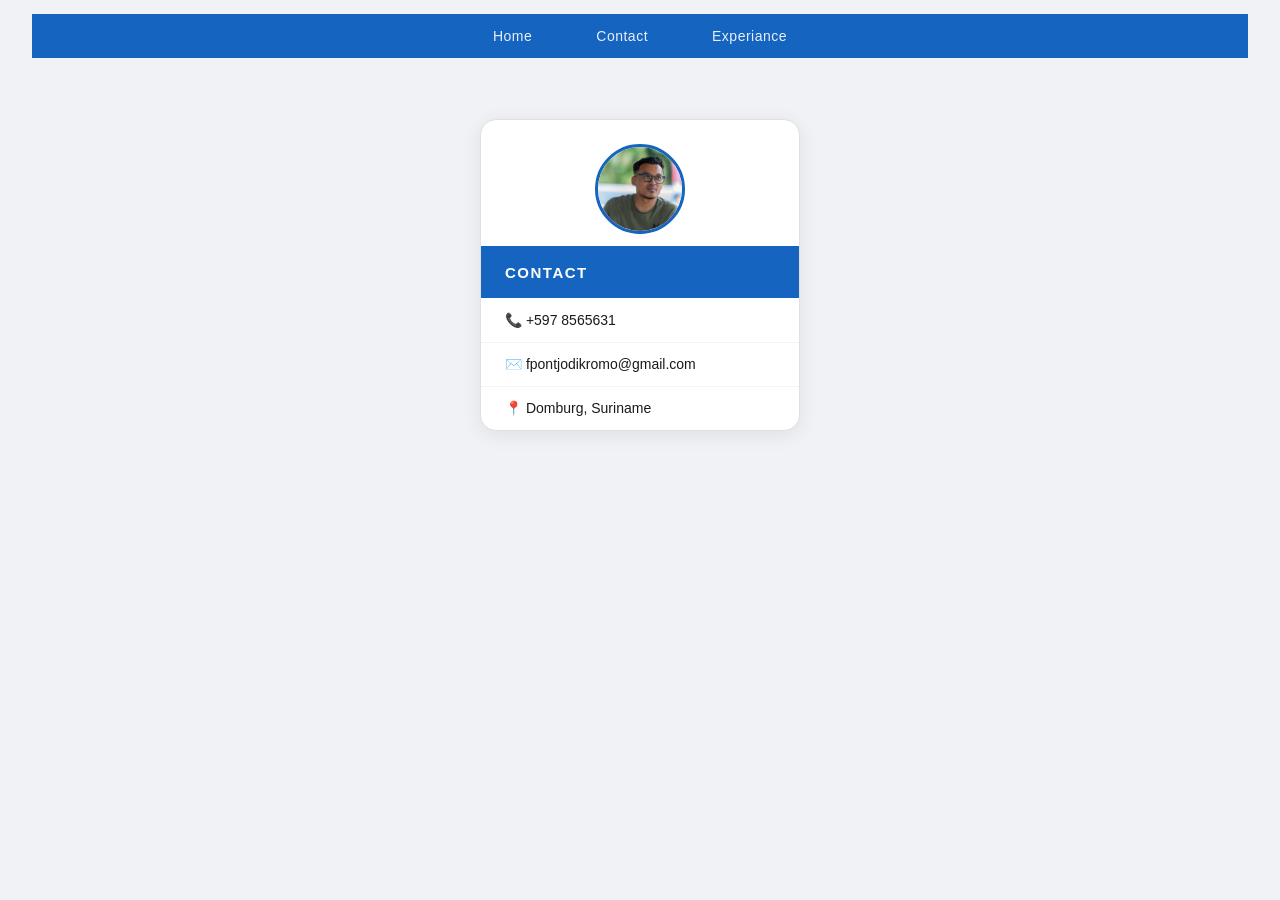
==== contact.html @ e85f4494 "first commit" ====
<html>
    <head>
        <!--Link met CSS-->
        <link rel="stylesheet" href="contact.css"
     </head>

    <body>
        <Div class="Navigation">
     <ul>
     <li><a href="index.html">Home</a></li>
     <li><a href="contact.html">Contact</a></li>
     <li><a href="work.html">Experiance</a></li>
     </ul>
        </Div>

     <!-- Contactgegevens -->

      <Div class="Contact">
      <img src="Me.jpeg" alt="Ferrano Pontjodikromo" class="contact-photo">
      <h2>Contact</h2>
      <p>📞 +597 8565631</p>
      <p>✉️ fpontjodikromo@gmail.com</p>
      <p>📍 Domburg, Suriname</p>
        </Div>

    </body>
</html>
---- contact.css ----
.Navigation{
h2, p {
  margin: 10px;
}

ul {
  list-style-type: none;
  margin: 0;
  padding: 0;
  background-color: #1565C0;
  display: flex;
  justify-content: center;
}

ul li a {
  display: block;
  color: white;
  padding: 14px 16px;
  text-decoration: none;
}

ul li a:hover {
  background-color: #111111;
}
}

 * {
  box-sizing: border-box;
  margin: 0;
  padding: 0;
}
 
body {
  font-family: sans-serif;
  background: #f0f2f5;
  min-height: 100vh;
  display: flex;
  flex-direction: column;
  align-items: center;
}
 
/* ── Navigation ── */
.Navigation {
  width: 100%;
  padding: 0.85rem 2rem;
}
 
.Navigation ul {
  list-style: none;
  display: flex;
  gap: 2rem;
  justify-content: center;
}
 
.Navigation ul li a {
  color: #ffffff;
  text-decoration: none;
  font-size: 14px;
  font-weight: 500;
  letter-spacing: 0.5px;
  opacity: 0.9;
  transition: opacity 0.15s;
}
 
.Navigation ul li a:hover {
  opacity: 1;
  text-decoration: underline;
}
 
/* ── Contact Card ── */
.Contact {
  background: #ffffff;
  border-radius: 16px;
  border: 1px solid #e0e0e0;
  box-shadow: 0 4px 20px rgba(0, 0, 0, 0.08);
  width: 320px;
  margin-top: 3rem;
  overflow: hidden;
}
 
.Contact h2 {
  background: #1565C0;
  color: #ffffff;
  font-size: 15px;
  font-weight: 700;
  letter-spacing: 1.5px;
  text-transform: uppercase;
  padding: 1.1rem 1.5rem;
  margin: 0;
}
 
.Contact p {
  display: flex;
  align-items: center;
  gap: 12px;
  font-size: 14px;
  color: #1a1a1a;
  padding: 0.85rem 1.5rem;
  border-bottom: 1px solid #f4f4f4;
  transition: background 0.15s;
}
 
.Contact p:last-child {
  border-bottom: none;
}
 
.Contact p:hover {
  background: #EEF4FE;
}
.contact-photo {
  display: block;
  width: 90px;
  height: 90px;
  border-radius: 50%;
  object-fit: cover;
  margin: 1.5rem auto 0.75rem;
  border: 3px solid #1565C0;
}
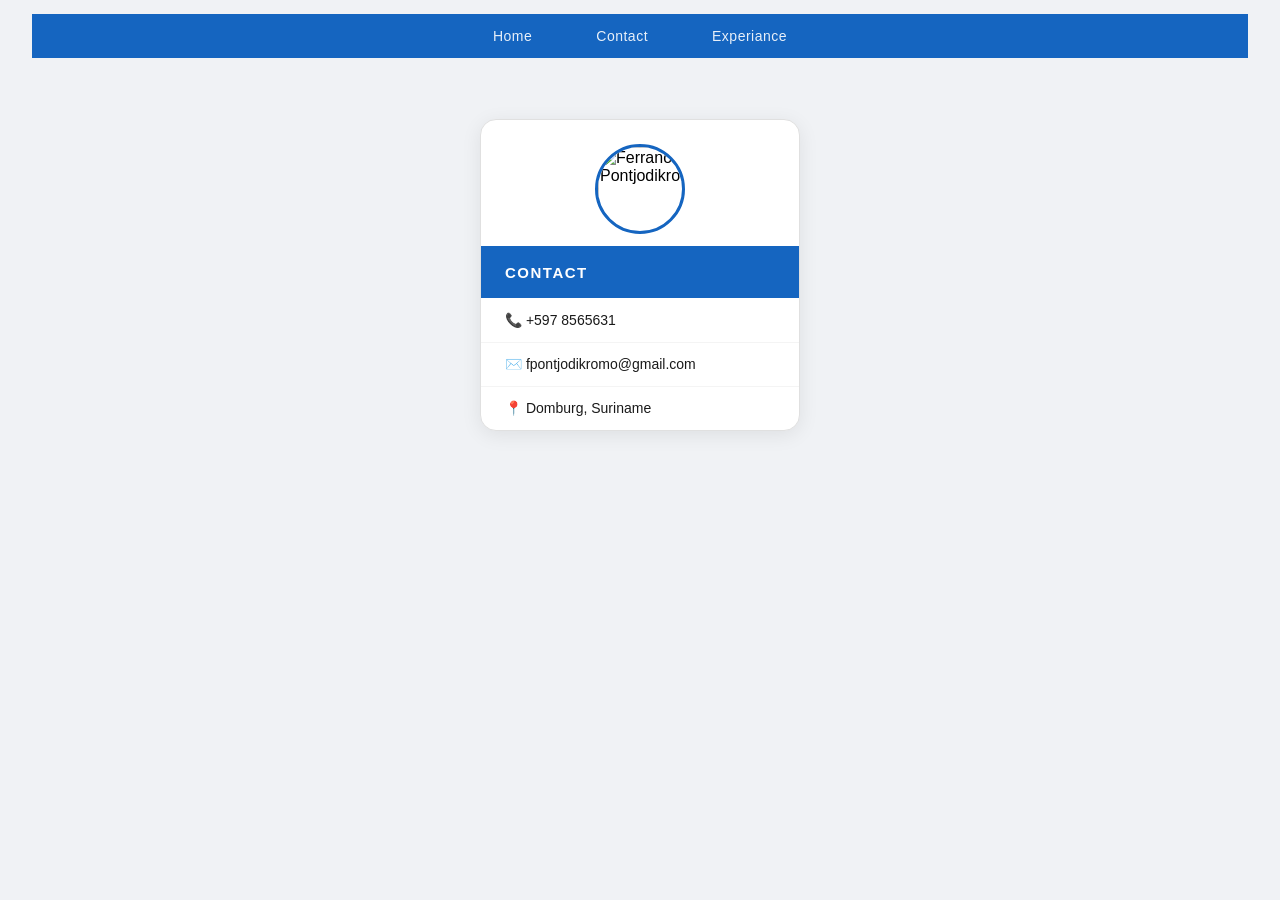
==== commit e2a974a4: "lowercase" ====
--- a/contact.html
+++ b/contact.html
@@ -1,7 +1,7 @@
 <html>
     <head>
         <!--Link met CSS-->
-        <link rel="stylesheet" href="contact.css"
+        <link rel="stylesheet" href="css/contact.css"
      </head>
 
     <body>
@@ -16,7 +16,7 @@
      <!-- Contactgegevens -->
 
       <Div class="Contact">
-      <img src="Me.jpeg" alt="Ferrano Pontjodikromo" class="contact-photo">
+      <img src="me.jpeg" alt="Ferrano Pontjodikromo" class="contact-photo">
       <h2>Contact</h2>
       <p>📞 +597 8565631</p>
       <p>✉️ fpontjodikromo@gmail.com</p>
--- a/css/contact.css
+++ b/css/contact.css
@@ -0,0 +1,118 @@
+.Navigation{
+h2, p {
+  margin: 10px;
+}
+
+ul {
+  list-style-type: none;
+  margin: 0;
+  padding: 0;
+  background-color: #1565C0;
+  display: flex;
+  justify-content: center;
+}
+
+ul li a {
+  display: block;
+  color: white;
+  padding: 14px 16px;
+  text-decoration: none;
+}
+
+ul li a:hover {
+  background-color: #111111;
+}
+}
+
+ * {
+  box-sizing: border-box;
+  margin: 0;
+  padding: 0;
+}
+ 
+body {
+  font-family: sans-serif;
+  background: #f0f2f5;
+  min-height: 100vh;
+  display: flex;
+  flex-direction: column;
+  align-items: center;
+}
+ 
+/* ── Navigation ── */
+.Navigation {
+  width: 100%;
+  padding: 0.85rem 2rem;
+}
+ 
+.Navigation ul {
+  list-style: none;
+  display: flex;
+  gap: 2rem;
+  justify-content: center;
+}
+ 
+.Navigation ul li a {
+  color: #ffffff;
+  text-decoration: none;
+  font-size: 14px;
+  font-weight: 500;
+  letter-spacing: 0.5px;
+  opacity: 0.9;
+  transition: opacity 0.15s;
+}
+ 
+.Navigation ul li a:hover {
+  opacity: 1;
+  text-decoration: underline;
+}
+ 
+/* ── Contact Card ── */
+.Contact {
+  background: #ffffff;
+  border-radius: 16px;
+  border: 1px solid #e0e0e0;
+  box-shadow: 0 4px 20px rgba(0, 0, 0, 0.08);
+  width: 320px;
+  margin-top: 3rem;
+  overflow: hidden;
+}
+ 
+.Contact h2 {
+  background: #1565C0;
+  color: #ffffff;
+  font-size: 15px;
+  font-weight: 700;
+  letter-spacing: 1.5px;
+  text-transform: uppercase;
+  padding: 1.1rem 1.5rem;
+  margin: 0;
+}
+ 
+.Contact p {
+  display: flex;
+  align-items: center;
+  gap: 12px;
+  font-size: 14px;
+  color: #1a1a1a;
+  padding: 0.85rem 1.5rem;
+  border-bottom: 1px solid #f4f4f4;
+  transition: background 0.15s;
+}
+ 
+.Contact p:last-child {
+  border-bottom: none;
+}
+ 
+.Contact p:hover {
+  background: #EEF4FE;
+}
+.contact-photo {
+  display: block;
+  width: 90px;
+  height: 90px;
+  border-radius: 50%;
+  object-fit: cover;
+  margin: 1.5rem auto 0.75rem;
+  border: 3px solid #1565C0;
+}
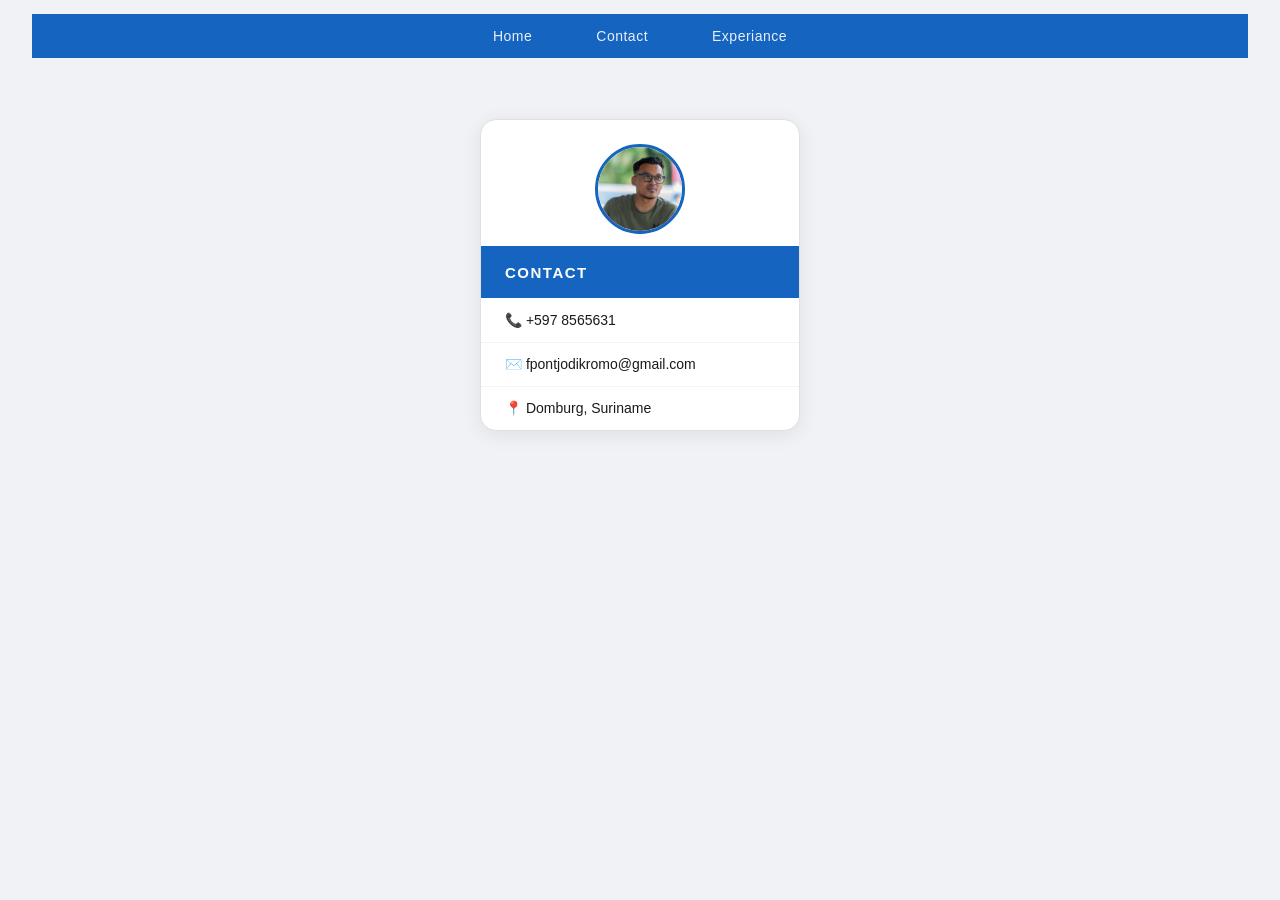
==== commit 1bf17d6b: "css in all html" ====
--- a/contact.html
+++ b/contact.html
@@ -1,7 +1,8 @@
 <html>
     <head>
         <!--Link met CSS-->
-        <link rel="stylesheet" href="css/contact.css"
+        <link rel="stylesheet" href="css/contact.css">
+        <link rel="stylesheet" href="css/main.css">
      </head>
 
     <body>
@@ -16,7 +17,7 @@
      <!-- Contactgegevens -->
 
       <Div class="Contact">
-      <img src="me.jpeg" alt="Ferrano Pontjodikromo" class="contact-photo">
+      <img src="img/me.jpeg" alt="Ferrano Pontjodikromo" class="contact-photo">
       <h2>Contact</h2>
       <p>📞 +597 8565631</p>
       <p>✉️ fpontjodikromo@gmail.com</p>
--- a/css/main.css
+++ b/css/main.css
@@ -0,0 +1,54 @@
+/* Algemene stijl voor de hele pagina */
+body {
+  font-family: Arial, sans-serif;
+  font-size: 14px;
+  color:black;
+}
+
+.Mezelfe{
+  text-align: center;
+}
+
+.Navigation{
+h2, p {
+  margin: 10px;
+}
+
+ul {
+  list-style-type: none;
+  margin: 0;
+  padding: 0;
+  background-color:#1565C0;
+  display: flex;
+  justify-content: center;
+}
+
+ul li a {
+  display: block;
+  color: white;
+  padding: 14px 16px;
+  text-decoration: none;
+}
+
+ul li a:hover {
+  background-color: #111111;
+}
+}
+.Mezelfe {
+  background: #ffffff;
+  border-radius: 16px;
+  border: 1px solid #e0e0e0;
+  box-shadow: 0 4px 20px rgba(0, 0, 0, 0.08);
+  width: 80%;
+  margin: 3rem auto;
+  overflow: hidden;
+}
+.contact-photo {
+  display: block;
+  width: 90px;
+  height: 90px;
+  border-radius: 50%;
+  object-fit: cover;
+  margin: 1.5rem auto 0.75rem;
+  border: 3px solid #1565C0;
+}
